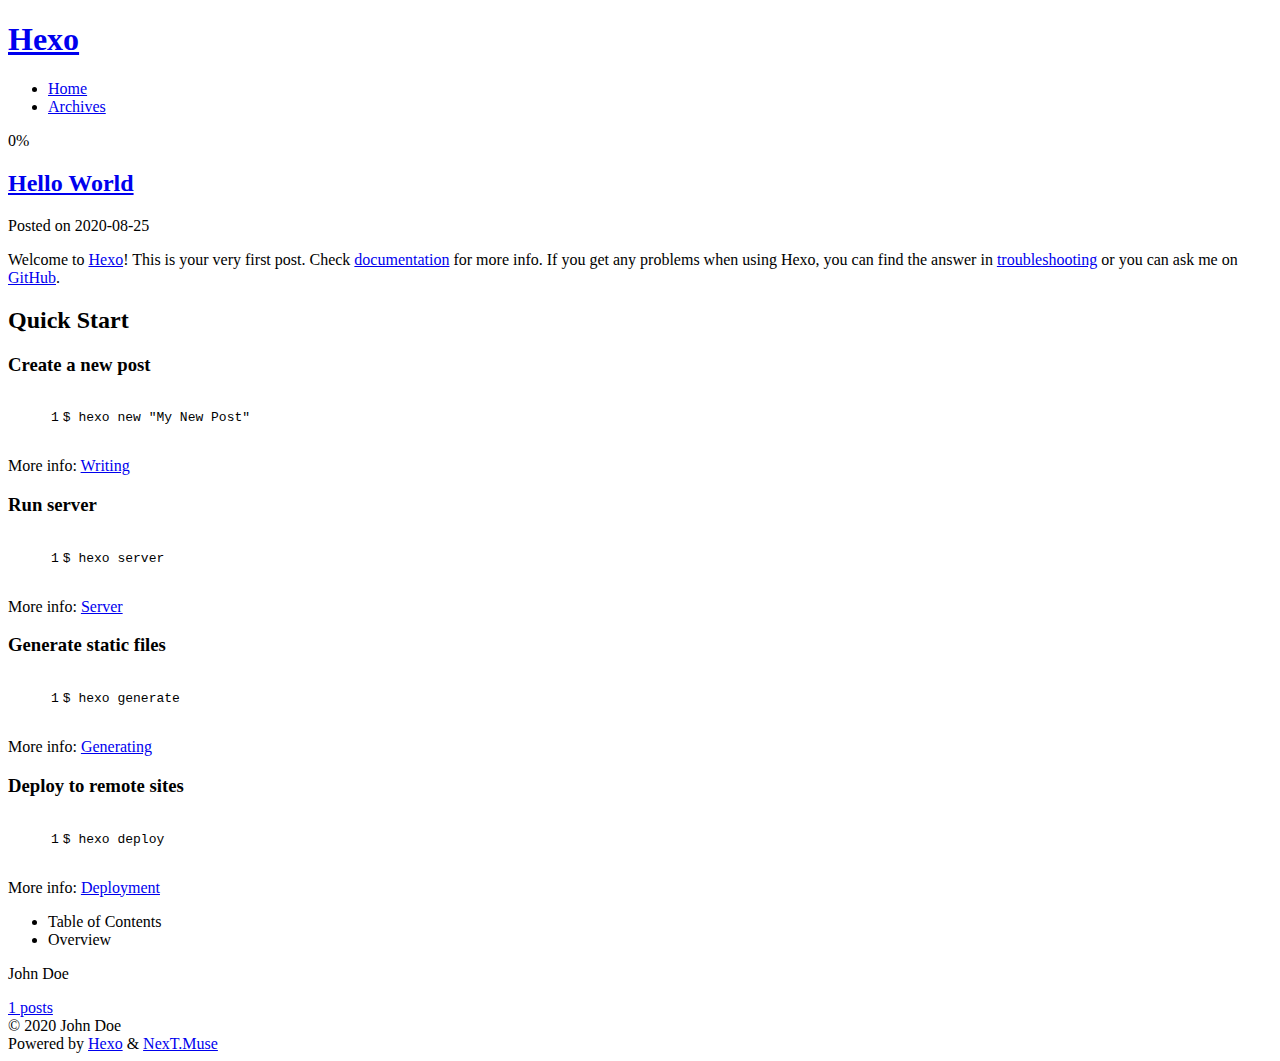
==== index.html @ 3c791eb0 "Site updated: 2020-08-25 23:16:31" ====
<!DOCTYPE html>
<html lang="en">
<head>
  <meta charset="UTF-8">
<meta name="viewport" content="width=device-width, initial-scale=1, maximum-scale=2">
<meta name="theme-color" content="#222">
<meta name="generator" content="Hexo 5.1.1">
  <link rel="apple-touch-icon" sizes="180x180" href="/blog/images/apple-touch-icon-next.png">
  <link rel="icon" type="image/png" sizes="32x32" href="/blog/images/favicon-32x32-next.png">
  <link rel="icon" type="image/png" sizes="16x16" href="/blog/images/favicon-16x16-next.png">
  <link rel="mask-icon" href="/blog/images/logo.svg" color="#222">

<link rel="stylesheet" href="/blog/css/main.css">


<link rel="stylesheet" href="/blog/lib/font-awesome/css/all.min.css">

<script id="hexo-configurations">
    var NexT = window.NexT || {};
    var CONFIG = {"hostname":"tianlan-r.github.io","root":"/blog/","scheme":"Muse","version":"7.8.0","exturl":false,"sidebar":{"position":"left","display":"post","padding":18,"offset":12,"onmobile":false},"copycode":{"enable":false,"show_result":false,"style":null},"back2top":{"enable":true,"sidebar":false,"scrollpercent":false},"bookmark":{"enable":false,"color":"#222","save":"auto"},"fancybox":false,"mediumzoom":false,"lazyload":false,"pangu":false,"comments":{"style":"tabs","active":null,"storage":true,"lazyload":false,"nav":null},"algolia":{"hits":{"per_page":10},"labels":{"input_placeholder":"Search for Posts","hits_empty":"We didn't find any results for the search: ${query}","hits_stats":"${hits} results found in ${time} ms"}},"localsearch":{"enable":false,"trigger":"auto","top_n_per_article":1,"unescape":false,"preload":false},"motion":{"enable":true,"async":false,"transition":{"post_block":"fadeIn","post_header":"slideDownIn","post_body":"slideDownIn","coll_header":"slideLeftIn","sidebar":"slideUpIn"}}};
  </script>

  <meta property="og:type" content="website">
<meta property="og:title" content="Hexo">
<meta property="og:url" content="https://tianlan-r.github.io/blog/index.html">
<meta property="og:site_name" content="Hexo">
<meta property="og:locale" content="en_US">
<meta property="article:author" content="John Doe">
<meta name="twitter:card" content="summary">

<link rel="canonical" href="https://tianlan-r.github.io/blog/">


<script id="page-configurations">
  // https://hexo.io/docs/variables.html
  CONFIG.page = {
    sidebar: "",
    isHome : true,
    isPost : false,
    lang   : 'en'
  };
</script>

  <title>Hexo</title>
  






  <noscript>
  <style>
  .use-motion .brand,
  .use-motion .menu-item,
  .sidebar-inner,
  .use-motion .post-block,
  .use-motion .pagination,
  .use-motion .comments,
  .use-motion .post-header,
  .use-motion .post-body,
  .use-motion .collection-header { opacity: initial; }

  .use-motion .site-title,
  .use-motion .site-subtitle {
    opacity: initial;
    top: initial;
  }

  .use-motion .logo-line-before i { left: initial; }
  .use-motion .logo-line-after i { right: initial; }
  </style>
</noscript>

</head>

<body itemscope itemtype="http://schema.org/WebPage">
  <div class="container use-motion">
    <div class="headband"></div>

    <header class="header" itemscope itemtype="http://schema.org/WPHeader">
      <div class="header-inner"><div class="site-brand-container">
  <div class="site-nav-toggle">
    <div class="toggle" aria-label="Toggle navigation bar">
      <span class="toggle-line toggle-line-first"></span>
      <span class="toggle-line toggle-line-middle"></span>
      <span class="toggle-line toggle-line-last"></span>
    </div>
  </div>

  <div class="site-meta">

    <a href="/blog/" class="brand" rel="start">
      <span class="logo-line-before"><i></i></span>
      <h1 class="site-title">Hexo</h1>
      <span class="logo-line-after"><i></i></span>
    </a>
  </div>

  <div class="site-nav-right">
    <div class="toggle popup-trigger">
    </div>
  </div>
</div>




<nav class="site-nav">
  <ul id="menu" class="main-menu menu">
        <li class="menu-item menu-item-home">

    <a href="/blog/" rel="section"><i class="fa fa-home fa-fw"></i>Home</a>

  </li>
        <li class="menu-item menu-item-archives">

    <a href="/blog/archives/" rel="section"><i class="fa fa-archive fa-fw"></i>Archives</a>

  </li>
  </ul>
</nav>




</div>
    </header>

    
  <div class="back-to-top">
    <i class="fa fa-arrow-up"></i>
    <span>0%</span>
  </div>


    <main class="main">
      <div class="main-inner">
        <div class="content-wrap">
          

          <div class="content index posts-expand">
            
      
  
  
  <article itemscope itemtype="http://schema.org/Article" class="post-block" lang="en">
    <link itemprop="mainEntityOfPage" href="https://tianlan-r.github.io/blog/2020/08/25/hello-world/">

    <span hidden itemprop="author" itemscope itemtype="http://schema.org/Person">
      <meta itemprop="image" content="/blog/images/avatar.gif">
      <meta itemprop="name" content="John Doe">
      <meta itemprop="description" content="">
    </span>

    <span hidden itemprop="publisher" itemscope itemtype="http://schema.org/Organization">
      <meta itemprop="name" content="Hexo">
    </span>
      <header class="post-header">
        <h2 class="post-title" itemprop="name headline">
          
            <a href="/blog/2020/08/25/hello-world/" class="post-title-link" itemprop="url">Hello World</a>
        </h2>

        <div class="post-meta">
            <span class="post-meta-item">
              <span class="post-meta-item-icon">
                <i class="far fa-calendar"></i>
              </span>
              <span class="post-meta-item-text">Posted on</span>

              <time title="Created: 2020-08-25 22:51:59" itemprop="dateCreated datePublished" datetime="2020-08-25T22:51:59+08:00">2020-08-25</time>
            </span>

          

        </div>
      </header>

    
    
    
    <div class="post-body" itemprop="articleBody">

      
          <p>Welcome to <a target="_blank" rel="noopener" href="https://hexo.io/">Hexo</a>! This is your very first post. Check <a target="_blank" rel="noopener" href="https://hexo.io/docs/">documentation</a> for more info. If you get any problems when using Hexo, you can find the answer in <a target="_blank" rel="noopener" href="https://hexo.io/docs/troubleshooting.html">troubleshooting</a> or you can ask me on <a target="_blank" rel="noopener" href="https://github.com/hexojs/hexo/issues">GitHub</a>.</p>
<h2 id="Quick-Start"><a href="#Quick-Start" class="headerlink" title="Quick Start"></a>Quick Start</h2><h3 id="Create-a-new-post"><a href="#Create-a-new-post" class="headerlink" title="Create a new post"></a>Create a new post</h3><figure class="highlight bash"><table><tr><td class="gutter"><pre><span class="line">1</span><br></pre></td><td class="code"><pre><span class="line">$ hexo new <span class="string">&quot;My New Post&quot;</span></span><br></pre></td></tr></table></figure>

<p>More info: <a target="_blank" rel="noopener" href="https://hexo.io/docs/writing.html">Writing</a></p>
<h3 id="Run-server"><a href="#Run-server" class="headerlink" title="Run server"></a>Run server</h3><figure class="highlight bash"><table><tr><td class="gutter"><pre><span class="line">1</span><br></pre></td><td class="code"><pre><span class="line">$ hexo server</span><br></pre></td></tr></table></figure>

<p>More info: <a target="_blank" rel="noopener" href="https://hexo.io/docs/server.html">Server</a></p>
<h3 id="Generate-static-files"><a href="#Generate-static-files" class="headerlink" title="Generate static files"></a>Generate static files</h3><figure class="highlight bash"><table><tr><td class="gutter"><pre><span class="line">1</span><br></pre></td><td class="code"><pre><span class="line">$ hexo generate</span><br></pre></td></tr></table></figure>

<p>More info: <a target="_blank" rel="noopener" href="https://hexo.io/docs/generating.html">Generating</a></p>
<h3 id="Deploy-to-remote-sites"><a href="#Deploy-to-remote-sites" class="headerlink" title="Deploy to remote sites"></a>Deploy to remote sites</h3><figure class="highlight bash"><table><tr><td class="gutter"><pre><span class="line">1</span><br></pre></td><td class="code"><pre><span class="line">$ hexo deploy</span><br></pre></td></tr></table></figure>

<p>More info: <a target="_blank" rel="noopener" href="https://hexo.io/docs/one-command-deployment.html">Deployment</a></p>

      
    </div>

    
    
    
      <footer class="post-footer">
        <div class="post-eof"></div>
      </footer>
  </article>
  
  
  


  



          </div>
          

<script>
  window.addEventListener('tabs:register', () => {
    let { activeClass } = CONFIG.comments;
    if (CONFIG.comments.storage) {
      activeClass = localStorage.getItem('comments_active') || activeClass;
    }
    if (activeClass) {
      let activeTab = document.querySelector(`a[href="#comment-${activeClass}"]`);
      if (activeTab) {
        activeTab.click();
      }
    }
  });
  if (CONFIG.comments.storage) {
    window.addEventListener('tabs:click', event => {
      if (!event.target.matches('.tabs-comment .tab-content .tab-pane')) return;
      let commentClass = event.target.classList[1];
      localStorage.setItem('comments_active', commentClass);
    });
  }
</script>

        </div>
          
  
  <div class="toggle sidebar-toggle">
    <span class="toggle-line toggle-line-first"></span>
    <span class="toggle-line toggle-line-middle"></span>
    <span class="toggle-line toggle-line-last"></span>
  </div>

  <aside class="sidebar">
    <div class="sidebar-inner">

      <ul class="sidebar-nav motion-element">
        <li class="sidebar-nav-toc">
          Table of Contents
        </li>
        <li class="sidebar-nav-overview">
          Overview
        </li>
      </ul>

      <!--noindex-->
      <div class="post-toc-wrap sidebar-panel">
      </div>
      <!--/noindex-->

      <div class="site-overview-wrap sidebar-panel">
        <div class="site-author motion-element" itemprop="author" itemscope itemtype="http://schema.org/Person">
  <p class="site-author-name" itemprop="name">John Doe</p>
  <div class="site-description" itemprop="description"></div>
</div>
<div class="site-state-wrap motion-element">
  <nav class="site-state">
      <div class="site-state-item site-state-posts">
          <a href="/blog/archives/">
        
          <span class="site-state-item-count">1</span>
          <span class="site-state-item-name">posts</span>
        </a>
      </div>
  </nav>
</div>



      </div>

    </div>
  </aside>
  <div id="sidebar-dimmer"></div>


      </div>
    </main>

    <footer class="footer">
      <div class="footer-inner">
        

        

<div class="copyright">
  
  &copy; 
  <span itemprop="copyrightYear">2020</span>
  <span class="with-love">
    <i class="fa fa-heart"></i>
  </span>
  <span class="author" itemprop="copyrightHolder">John Doe</span>
</div>
  <div class="powered-by">Powered by <a href="https://hexo.io/" class="theme-link" rel="noopener" target="_blank">Hexo</a> & <a href="https://muse.theme-next.org/" class="theme-link" rel="noopener" target="_blank">NexT.Muse</a>
  </div>

        








      </div>
    </footer>
  </div>

  
  <script src="/blog/lib/anime.min.js"></script>
  <script src="/blog/lib/velocity/velocity.min.js"></script>
  <script src="/blog/lib/velocity/velocity.ui.min.js"></script>

<script src="/blog/js/utils.js"></script>

<script src="/blog/js/motion.js"></script>


<script src="/blog/js/schemes/muse.js"></script>


<script src="/blog/js/next-boot.js"></script>




  















  

  

</body>
</html>
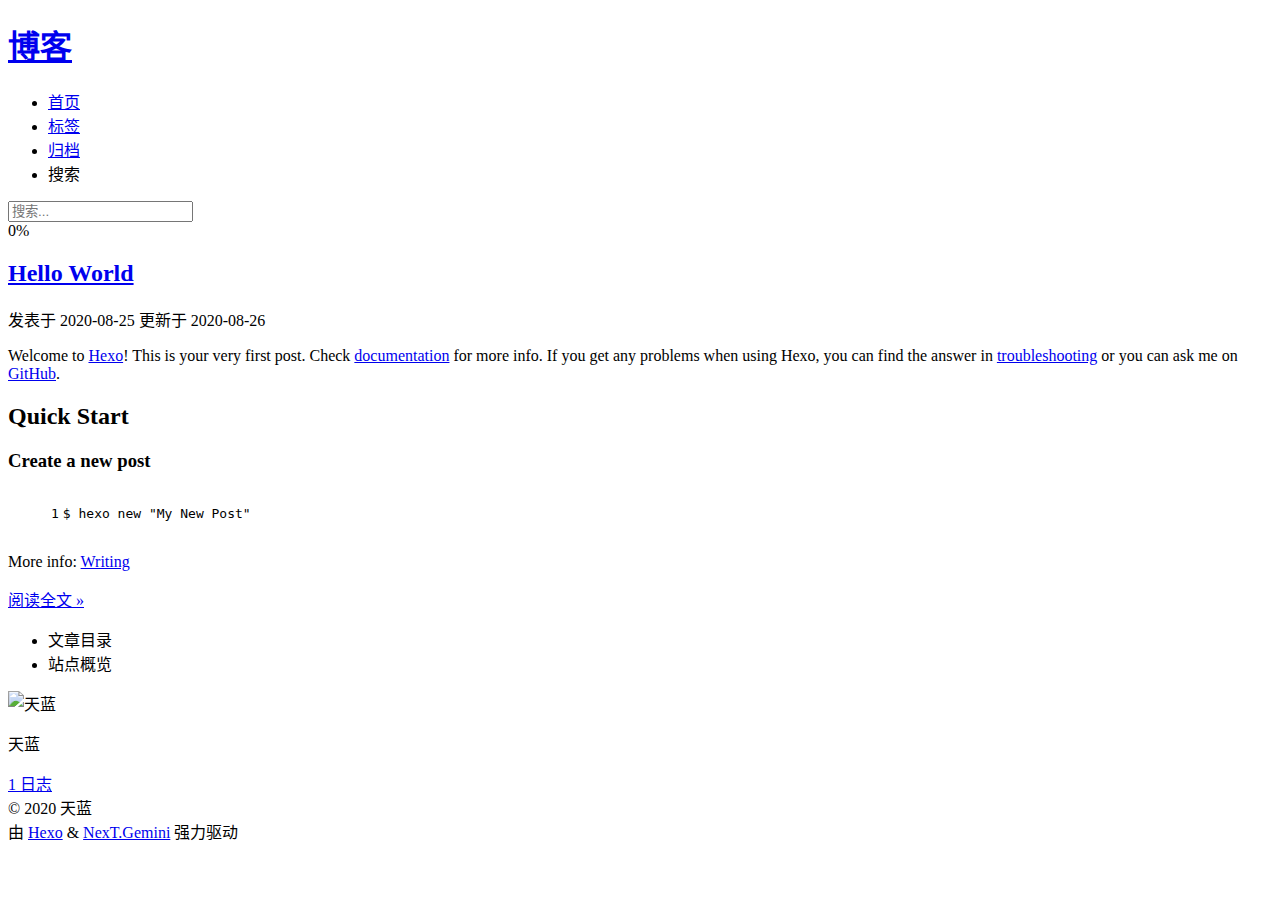
==== commit 06db7cf1: "Site updated: 2020-08-26 00:46:57" ====
--- a/index.html
+++ b/index.html
@@ -1,5 +1,5 @@
 <!DOCTYPE html>
-<html lang="en">
+<html lang="zh-CN">
 <head>
   <meta charset="UTF-8">
 <meta name="viewport" content="width=device-width, initial-scale=1, maximum-scale=2">
@@ -17,15 +17,15 @@
 
 <script id="hexo-configurations">
     var NexT = window.NexT || {};
-    var CONFIG = {"hostname":"tianlan-r.github.io","root":"/blog/","scheme":"Muse","version":"7.8.0","exturl":false,"sidebar":{"position":"left","display":"post","padding":18,"offset":12,"onmobile":false},"copycode":{"enable":false,"show_result":false,"style":null},"back2top":{"enable":true,"sidebar":false,"scrollpercent":false},"bookmark":{"enable":false,"color":"#222","save":"auto"},"fancybox":false,"mediumzoom":false,"lazyload":false,"pangu":false,"comments":{"style":"tabs","active":null,"storage":true,"lazyload":false,"nav":null},"algolia":{"hits":{"per_page":10},"labels":{"input_placeholder":"Search for Posts","hits_empty":"We didn't find any results for the search: ${query}","hits_stats":"${hits} results found in ${time} ms"}},"localsearch":{"enable":false,"trigger":"auto","top_n_per_article":1,"unescape":false,"preload":false},"motion":{"enable":true,"async":false,"transition":{"post_block":"fadeIn","post_header":"slideDownIn","post_body":"slideDownIn","coll_header":"slideLeftIn","sidebar":"slideUpIn"}}};
+    var CONFIG = {"hostname":"tianlan-r.github.io","root":"/blog/","scheme":"Gemini","version":"7.8.0","exturl":false,"sidebar":{"position":"left","display":"post","padding":18,"offset":12,"onmobile":false},"copycode":{"enable":false,"show_result":false,"style":null},"back2top":{"enable":true,"sidebar":false,"scrollpercent":false},"bookmark":{"enable":false,"color":"#222","save":"auto"},"fancybox":false,"mediumzoom":false,"lazyload":false,"pangu":false,"comments":{"style":"tabs","active":null,"storage":true,"lazyload":false,"nav":null},"algolia":{"hits":{"per_page":10},"labels":{"input_placeholder":"Search for Posts","hits_empty":"We didn't find any results for the search: ${query}","hits_stats":"${hits} results found in ${time} ms"}},"localsearch":{"enable":true,"trigger":"auto","top_n_per_article":1,"unescape":false,"preload":false},"motion":{"enable":true,"async":false,"transition":{"post_block":"fadeIn","post_header":"slideDownIn","post_body":"slideDownIn","coll_header":"slideLeftIn","sidebar":"slideUpIn"}},"path":"search.xml"};
   </script>
 
   <meta property="og:type" content="website">
-<meta property="og:title" content="Hexo">
+<meta property="og:title" content="博客">
 <meta property="og:url" content="https://tianlan-r.github.io/blog/index.html">
-<meta property="og:site_name" content="Hexo">
-<meta property="og:locale" content="en_US">
-<meta property="article:author" content="John Doe">
+<meta property="og:site_name" content="博客">
+<meta property="og:locale" content="zh_CN">
+<meta property="article:author" content="天蓝">
 <meta name="twitter:card" content="summary">
 
 <link rel="canonical" href="https://tianlan-r.github.io/blog/">
@@ -37,11 +37,11 @@
     sidebar: "",
     isHome : true,
     isPost : false,
-    lang   : 'en'
+    lang   : 'zh-CN'
   };
 </script>
 
-  <title>Hexo</title>
+  <title>博客</title>
   
 
 
@@ -81,7 +81,7 @@
     <header class="header" itemscope itemtype="http://schema.org/WPHeader">
       <div class="header-inner"><div class="site-brand-container">
   <div class="site-nav-toggle">
-    <div class="toggle" aria-label="Toggle navigation bar">
+    <div class="toggle" aria-label="切换导航栏">
       <span class="toggle-line toggle-line-first"></span>
       <span class="toggle-line toggle-line-middle"></span>
       <span class="toggle-line toggle-line-last"></span>
@@ -92,13 +92,14 @@
 
     <a href="/blog/" class="brand" rel="start">
       <span class="logo-line-before"><i></i></span>
-      <h1 class="site-title">Hexo</h1>
+      <h1 class="site-title">博客</h1>
       <span class="logo-line-after"><i></i></span>
     </a>
   </div>
 
   <div class="site-nav-right">
     <div class="toggle popup-trigger">
+        <i class="fa fa-search fa-fw fa-lg"></i>
     </div>
   </div>
 </div>
@@ -110,19 +111,51 @@
   <ul id="menu" class="main-menu menu">
         <li class="menu-item menu-item-home">
 
-    <a href="/blog/" rel="section"><i class="fa fa-home fa-fw"></i>Home</a>
+    <a href="/blog/" rel="section"><i class="fa fa-home fa-fw"></i>首页</a>
+
+  </li>
+        <li class="menu-item menu-item-tags">
+
+    <a href="/blog/tags/" rel="section"><i class="fa fa-tags fa-fw"></i>标签</a>
 
   </li>
         <li class="menu-item menu-item-archives">
 
-    <a href="/blog/archives/" rel="section"><i class="fa fa-archive fa-fw"></i>Archives</a>
+    <a href="/blog/archives/" rel="section"><i class="fa fa-archive fa-fw"></i>归档</a>
 
   </li>
+      <li class="menu-item menu-item-search">
+        <a role="button" class="popup-trigger"><i class="fa fa-search fa-fw"></i>搜索
+        </a>
+      </li>
   </ul>
 </nav>
 
 
 
+  <div class="search-pop-overlay">
+    <div class="popup search-popup">
+        <div class="search-header">
+  <span class="search-icon">
+    <i class="fa fa-search"></i>
+  </span>
+  <div class="search-input-container">
+    <input autocomplete="off" autocapitalize="off"
+           placeholder="搜索..." spellcheck="false"
+           type="search" class="search-input">
+  </div>
+  <span class="popup-btn-close">
+    <i class="fa fa-times-circle"></i>
+  </span>
+</div>
+<div id="search-result">
+  <div id="no-result">
+    <i class="fa fa-spinner fa-pulse fa-5x fa-fw"></i>
+  </div>
+</div>
+
+    </div>
+  </div>
 
 </div>
     </header>
@@ -144,17 +177,17 @@
       
   
   
-  <article itemscope itemtype="http://schema.org/Article" class="post-block" lang="en">
+  <article itemscope itemtype="http://schema.org/Article" class="post-block" lang="zh-CN">
     <link itemprop="mainEntityOfPage" href="https://tianlan-r.github.io/blog/2020/08/25/hello-world/">
 
     <span hidden itemprop="author" itemscope itemtype="http://schema.org/Person">
-      <meta itemprop="image" content="/blog/images/avatar.gif">
-      <meta itemprop="name" content="John Doe">
+      <meta itemprop="image" content="/blog/images/avatar.jpg">
+      <meta itemprop="name" content="天蓝">
       <meta itemprop="description" content="">
     </span>
 
     <span hidden itemprop="publisher" itemscope itemtype="http://schema.org/Organization">
-      <meta itemprop="name" content="Hexo">
+      <meta itemprop="name" content="博客">
     </span>
       <header class="post-header">
         <h2 class="post-title" itemprop="name headline">
@@ -167,10 +200,17 @@
               <span class="post-meta-item-icon">
                 <i class="far fa-calendar"></i>
               </span>
-              <span class="post-meta-item-text">Posted on</span>
-
-              <time title="Created: 2020-08-25 22:51:59" itemprop="dateCreated datePublished" datetime="2020-08-25T22:51:59+08:00">2020-08-25</time>
+              <span class="post-meta-item-text">发表于</span>
+
+              <time title="创建时间：2020-08-25 22:51:59" itemprop="dateCreated datePublished" datetime="2020-08-25T22:51:59+08:00">2020-08-25</time>
             </span>
+              <span class="post-meta-item">
+                <span class="post-meta-item-icon">
+                  <i class="far fa-calendar-check"></i>
+                </span>
+                <span class="post-meta-item-text">更新于</span>
+                <time title="修改时间：2020-08-26 00:44:36" itemprop="dateModified" datetime="2020-08-26T00:44:36+08:00">2020-08-26</time>
+              </span>
 
           
 
@@ -187,16 +227,14 @@
 <h2 id="Quick-Start"><a href="#Quick-Start" class="headerlink" title="Quick Start"></a>Quick Start</h2><h3 id="Create-a-new-post"><a href="#Create-a-new-post" class="headerlink" title="Create a new post"></a>Create a new post</h3><figure class="highlight bash"><table><tr><td class="gutter"><pre><span class="line">1</span><br></pre></td><td class="code"><pre><span class="line">$ hexo new <span class="string">&quot;My New Post&quot;</span></span><br></pre></td></tr></table></figure>
 
 <p>More info: <a target="_blank" rel="noopener" href="https://hexo.io/docs/writing.html">Writing</a></p>
-<h3 id="Run-server"><a href="#Run-server" class="headerlink" title="Run server"></a>Run server</h3><figure class="highlight bash"><table><tr><td class="gutter"><pre><span class="line">1</span><br></pre></td><td class="code"><pre><span class="line">$ hexo server</span><br></pre></td></tr></table></figure>
-
-<p>More info: <a target="_blank" rel="noopener" href="https://hexo.io/docs/server.html">Server</a></p>
-<h3 id="Generate-static-files"><a href="#Generate-static-files" class="headerlink" title="Generate static files"></a>Generate static files</h3><figure class="highlight bash"><table><tr><td class="gutter"><pre><span class="line">1</span><br></pre></td><td class="code"><pre><span class="line">$ hexo generate</span><br></pre></td></tr></table></figure>
-
-<p>More info: <a target="_blank" rel="noopener" href="https://hexo.io/docs/generating.html">Generating</a></p>
-<h3 id="Deploy-to-remote-sites"><a href="#Deploy-to-remote-sites" class="headerlink" title="Deploy to remote sites"></a>Deploy to remote sites</h3><figure class="highlight bash"><table><tr><td class="gutter"><pre><span class="line">1</span><br></pre></td><td class="code"><pre><span class="line">$ hexo deploy</span><br></pre></td></tr></table></figure>
-
-<p>More info: <a target="_blank" rel="noopener" href="https://hexo.io/docs/one-command-deployment.html">Deployment</a></p>
-
+          <!--noindex-->
+            <div class="post-button">
+              <a class="btn" href="/blog/2020/08/25/hello-world/#more" rel="contents">
+                阅读全文 &raquo;
+              </a>
+            </div>
+          <!--/noindex-->
+        
       
     </div>
 
@@ -255,10 +293,10 @@
 
       <ul class="sidebar-nav motion-element">
         <li class="sidebar-nav-toc">
-          Table of Contents
+          文章目录
         </li>
         <li class="sidebar-nav-overview">
-          Overview
+          站点概览
         </li>
       </ul>
 
@@ -269,7 +307,9 @@
 
       <div class="site-overview-wrap sidebar-panel">
         <div class="site-author motion-element" itemprop="author" itemscope itemtype="http://schema.org/Person">
-  <p class="site-author-name" itemprop="name">John Doe</p>
+    <img class="site-author-image" itemprop="image" alt="天蓝"
+      src="/blog/images/avatar.jpg">
+  <p class="site-author-name" itemprop="name">天蓝</p>
   <div class="site-description" itemprop="description"></div>
 </div>
 <div class="site-state-wrap motion-element">
@@ -278,7 +318,7 @@
           <a href="/blog/archives/">
         
           <span class="site-state-item-count">1</span>
-          <span class="site-state-item-name">posts</span>
+          <span class="site-state-item-name">日志</span>
         </a>
       </div>
   </nav>
@@ -309,9 +349,9 @@
   <span class="with-love">
     <i class="fa fa-heart"></i>
   </span>
-  <span class="author" itemprop="copyrightHolder">John Doe</span>
-</div>
-  <div class="powered-by">Powered by <a href="https://hexo.io/" class="theme-link" rel="noopener" target="_blank">Hexo</a> & <a href="https://muse.theme-next.org/" class="theme-link" rel="noopener" target="_blank">NexT.Muse</a>
+  <span class="author" itemprop="copyrightHolder">天蓝</span>
+</div>
+  <div class="powered-by">由 <a href="https://hexo.io/" class="theme-link" rel="noopener" target="_blank">Hexo</a> & <a href="https://theme-next.org/" class="theme-link" rel="noopener" target="_blank">NexT.Gemini</a> 强力驱动
   </div>
 
         
@@ -337,7 +377,7 @@
 <script src="/blog/js/motion.js"></script>
 
 
-<script src="/blog/js/schemes/muse.js"></script>
+<script src="/blog/js/schemes/pisces.js"></script>
 
 
 <script src="/blog/js/next-boot.js"></script>
@@ -348,6 +388,10 @@
   
 
 
+
+
+  
+<script src="/blog/js/local-search.js"></script>
 
 
 
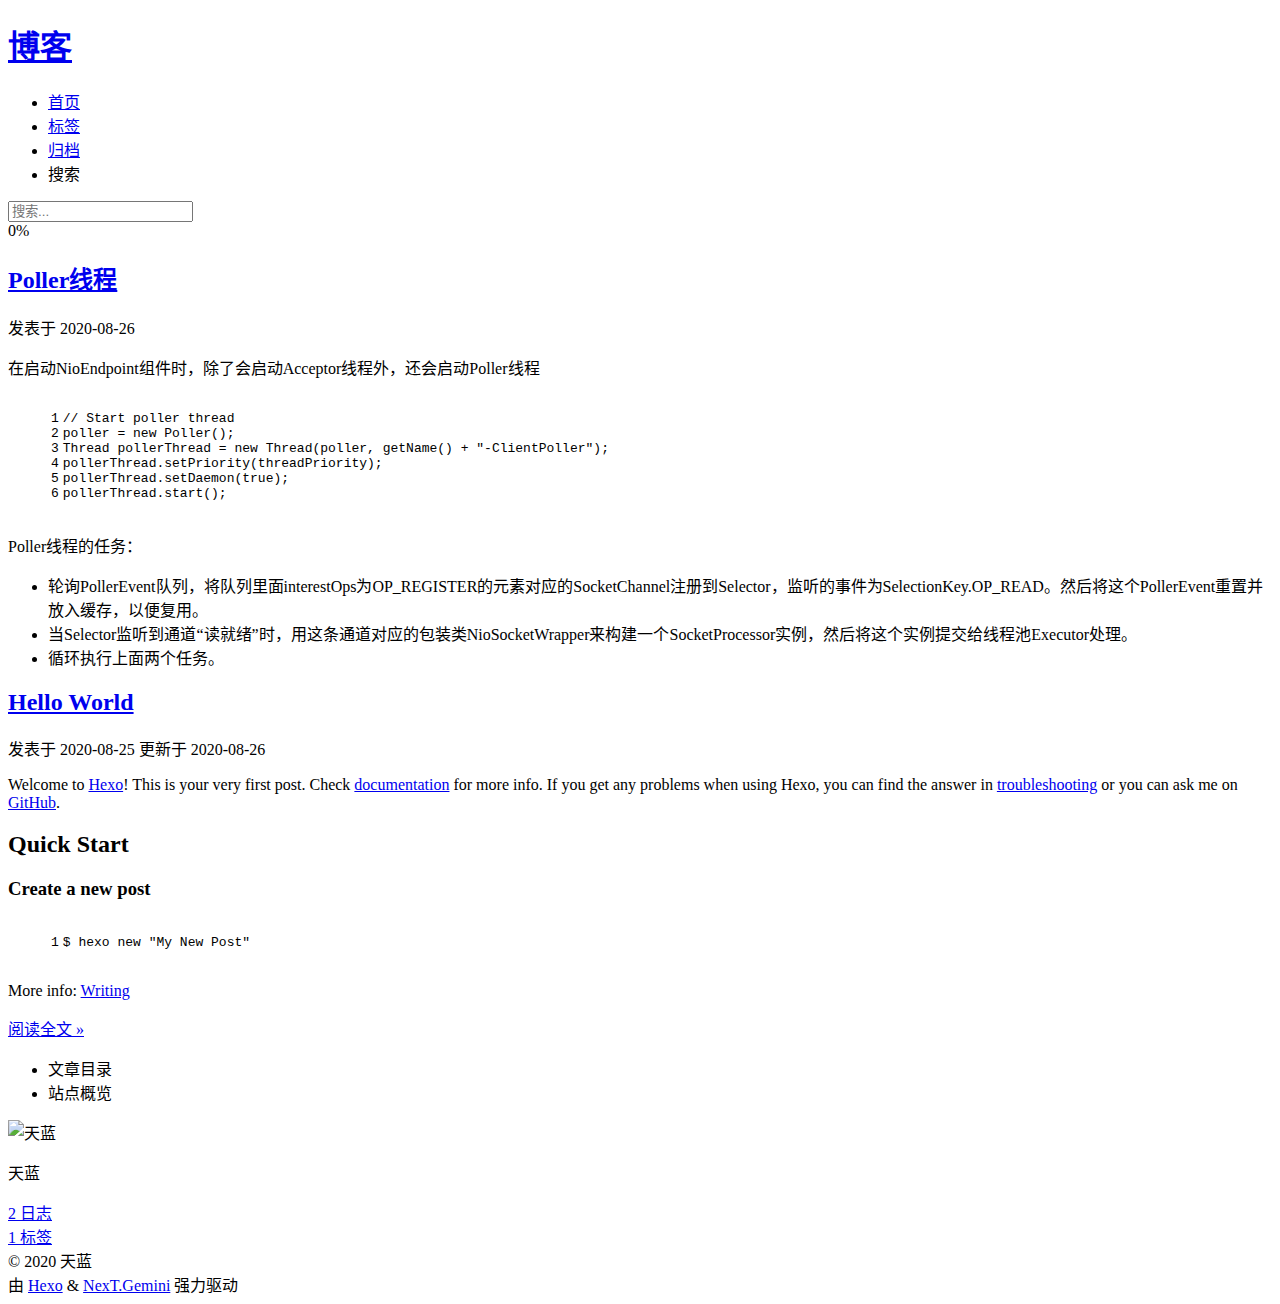
==== commit 0ca0a055: "Site updated: 2020-08-26 01:48:22" ====
--- a/index.html
+++ b/index.html
@@ -174,6 +174,73 @@
 
           <div class="content index posts-expand">
             
+      
+  
+  
+  <article itemscope itemtype="http://schema.org/Article" class="post-block" lang="zh-CN">
+    <link itemprop="mainEntityOfPage" href="https://tianlan-r.github.io/blog/2020/08/26/Poller%E7%BA%BF%E7%A8%8B/">
+
+    <span hidden itemprop="author" itemscope itemtype="http://schema.org/Person">
+      <meta itemprop="image" content="/blog/images/avatar.jpg">
+      <meta itemprop="name" content="天蓝">
+      <meta itemprop="description" content="">
+    </span>
+
+    <span hidden itemprop="publisher" itemscope itemtype="http://schema.org/Organization">
+      <meta itemprop="name" content="博客">
+    </span>
+      <header class="post-header">
+        <h2 class="post-title" itemprop="name headline">
+          
+            <a href="/blog/2020/08/26/Poller%E7%BA%BF%E7%A8%8B/" class="post-title-link" itemprop="url">Poller线程</a>
+        </h2>
+
+        <div class="post-meta">
+            <span class="post-meta-item">
+              <span class="post-meta-item-icon">
+                <i class="far fa-calendar"></i>
+              </span>
+              <span class="post-meta-item-text">发表于</span>
+              
+
+              <time title="创建时间：2020-08-26 01:06:23 / 修改时间：01:48:07" itemprop="dateCreated datePublished" datetime="2020-08-26T01:06:23+08:00">2020-08-26</time>
+            </span>
+
+          
+
+        </div>
+      </header>
+
+    
+    
+    
+    <div class="post-body" itemprop="articleBody">
+
+      
+          <p>在启动NioEndpoint组件时，除了会启动Acceptor线程外，还会启动Poller线程</p>
+<figure class="highlight java"><table><tr><td class="gutter"><pre><span class="line">1</span><br><span class="line">2</span><br><span class="line">3</span><br><span class="line">4</span><br><span class="line">5</span><br><span class="line">6</span><br></pre></td><td class="code"><pre><span class="line"><span class="comment">// Start poller thread</span></span><br><span class="line">poller = <span class="keyword">new</span> Poller();</span><br><span class="line">Thread pollerThread = <span class="keyword">new</span> Thread(poller, getName() + <span class="string">&quot;-ClientPoller&quot;</span>);</span><br><span class="line">pollerThread.setPriority(threadPriority);</span><br><span class="line">pollerThread.setDaemon(<span class="keyword">true</span>);</span><br><span class="line">pollerThread.start();</span><br></pre></td></tr></table></figure>
+
+<p>Poller线程的任务：</p>
+<ul>
+<li>轮询PollerEvent队列，将队列里面interestOps为OP_REGISTER的元素对应的SocketChannel注册到Selector，监听的事件为SelectionKey.OP_READ。然后将这个PollerEvent重置并放入缓存，以便复用。</li>
+<li>当Selector监听到通道“读就绪”时，用这条通道对应的包装类NioSocketWrapper来构建一个SocketProcessor实例，然后将这个实例提交给线程池Executor处理。</li>
+<li>循环执行上面两个任务。</li>
+</ul>
+
+      
+    </div>
+
+    
+    
+    
+      <footer class="post-footer">
+        <div class="post-eof"></div>
+      </footer>
+  </article>
+  
+  
+  
+
       
   
   
@@ -317,9 +384,15 @@
       <div class="site-state-item site-state-posts">
           <a href="/blog/archives/">
         
-          <span class="site-state-item-count">1</span>
+          <span class="site-state-item-count">2</span>
           <span class="site-state-item-name">日志</span>
         </a>
+      </div>
+      <div class="site-state-item site-state-tags">
+            <a href="/blog/tags/">
+          
+        <span class="site-state-item-count">1</span>
+        <span class="site-state-item-name">标签</span></a>
       </div>
   </nav>
 </div>
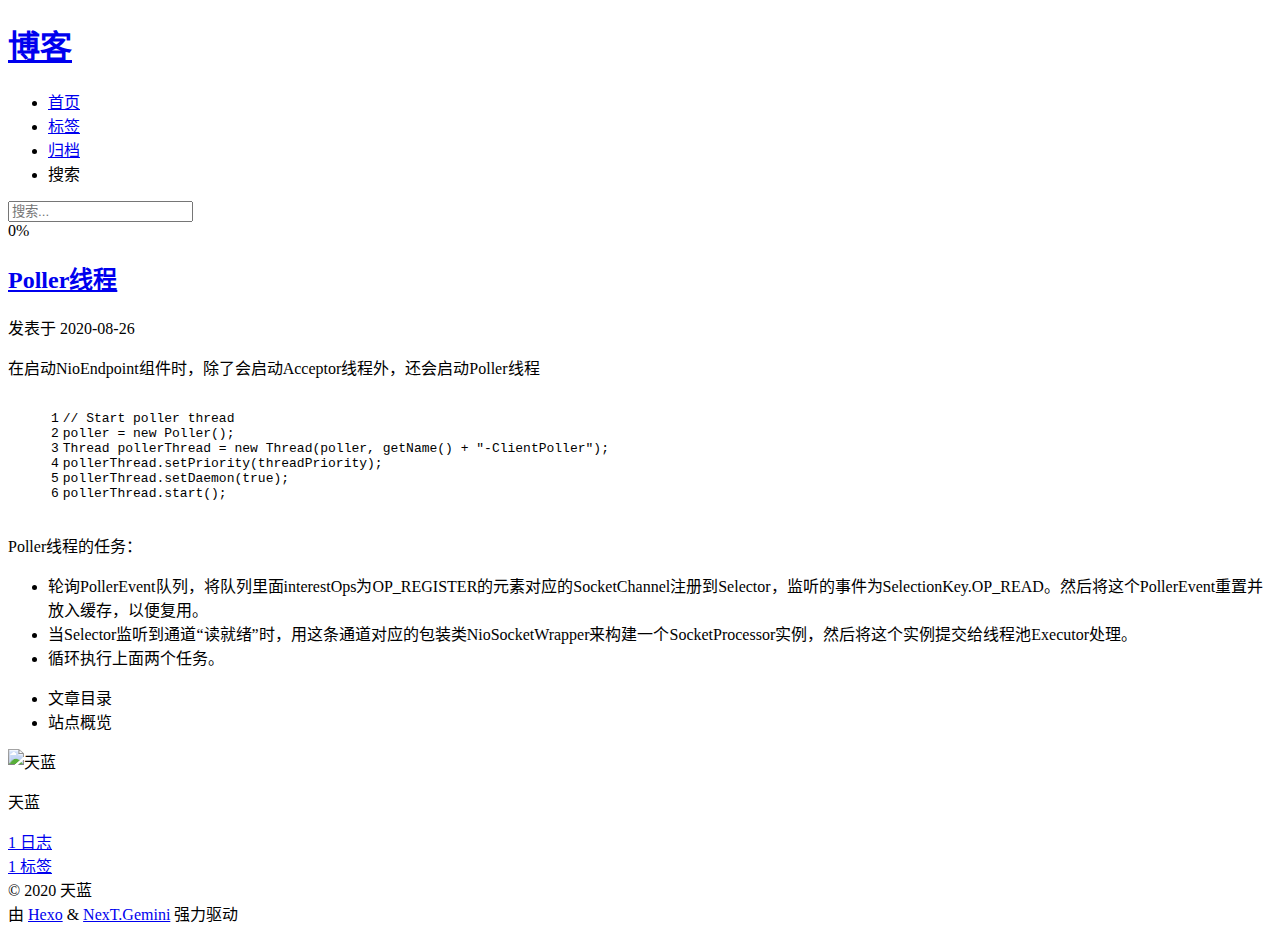
==== commit 77be04b0: "Site updated: 2020-08-26 01:50:27" ====
--- a/index.html
+++ b/index.html
@@ -227,81 +227,6 @@
 <li>循环执行上面两个任务。</li>
 </ul>
 
-      
-    </div>
-
-    
-    
-    
-      <footer class="post-footer">
-        <div class="post-eof"></div>
-      </footer>
-  </article>
-  
-  
-  
-
-      
-  
-  
-  <article itemscope itemtype="http://schema.org/Article" class="post-block" lang="zh-CN">
-    <link itemprop="mainEntityOfPage" href="https://tianlan-r.github.io/blog/2020/08/25/hello-world/">
-
-    <span hidden itemprop="author" itemscope itemtype="http://schema.org/Person">
-      <meta itemprop="image" content="/blog/images/avatar.jpg">
-      <meta itemprop="name" content="天蓝">
-      <meta itemprop="description" content="">
-    </span>
-
-    <span hidden itemprop="publisher" itemscope itemtype="http://schema.org/Organization">
-      <meta itemprop="name" content="博客">
-    </span>
-      <header class="post-header">
-        <h2 class="post-title" itemprop="name headline">
-          
-            <a href="/blog/2020/08/25/hello-world/" class="post-title-link" itemprop="url">Hello World</a>
-        </h2>
-
-        <div class="post-meta">
-            <span class="post-meta-item">
-              <span class="post-meta-item-icon">
-                <i class="far fa-calendar"></i>
-              </span>
-              <span class="post-meta-item-text">发表于</span>
-
-              <time title="创建时间：2020-08-25 22:51:59" itemprop="dateCreated datePublished" datetime="2020-08-25T22:51:59+08:00">2020-08-25</time>
-            </span>
-              <span class="post-meta-item">
-                <span class="post-meta-item-icon">
-                  <i class="far fa-calendar-check"></i>
-                </span>
-                <span class="post-meta-item-text">更新于</span>
-                <time title="修改时间：2020-08-26 00:44:36" itemprop="dateModified" datetime="2020-08-26T00:44:36+08:00">2020-08-26</time>
-              </span>
-
-          
-
-        </div>
-      </header>
-
-    
-    
-    
-    <div class="post-body" itemprop="articleBody">
-
-      
-          <p>Welcome to <a target="_blank" rel="noopener" href="https://hexo.io/">Hexo</a>! This is your very first post. Check <a target="_blank" rel="noopener" href="https://hexo.io/docs/">documentation</a> for more info. If you get any problems when using Hexo, you can find the answer in <a target="_blank" rel="noopener" href="https://hexo.io/docs/troubleshooting.html">troubleshooting</a> or you can ask me on <a target="_blank" rel="noopener" href="https://github.com/hexojs/hexo/issues">GitHub</a>.</p>
-<h2 id="Quick-Start"><a href="#Quick-Start" class="headerlink" title="Quick Start"></a>Quick Start</h2><h3 id="Create-a-new-post"><a href="#Create-a-new-post" class="headerlink" title="Create a new post"></a>Create a new post</h3><figure class="highlight bash"><table><tr><td class="gutter"><pre><span class="line">1</span><br></pre></td><td class="code"><pre><span class="line">$ hexo new <span class="string">&quot;My New Post&quot;</span></span><br></pre></td></tr></table></figure>
-
-<p>More info: <a target="_blank" rel="noopener" href="https://hexo.io/docs/writing.html">Writing</a></p>
-          <!--noindex-->
-            <div class="post-button">
-              <a class="btn" href="/blog/2020/08/25/hello-world/#more" rel="contents">
-                阅读全文 &raquo;
-              </a>
-            </div>
-          <!--/noindex-->
-        
       
     </div>
 
@@ -384,7 +309,7 @@
       <div class="site-state-item site-state-posts">
           <a href="/blog/archives/">
         
-          <span class="site-state-item-count">2</span>
+          <span class="site-state-item-count">1</span>
           <span class="site-state-item-name">日志</span>
         </a>
       </div>
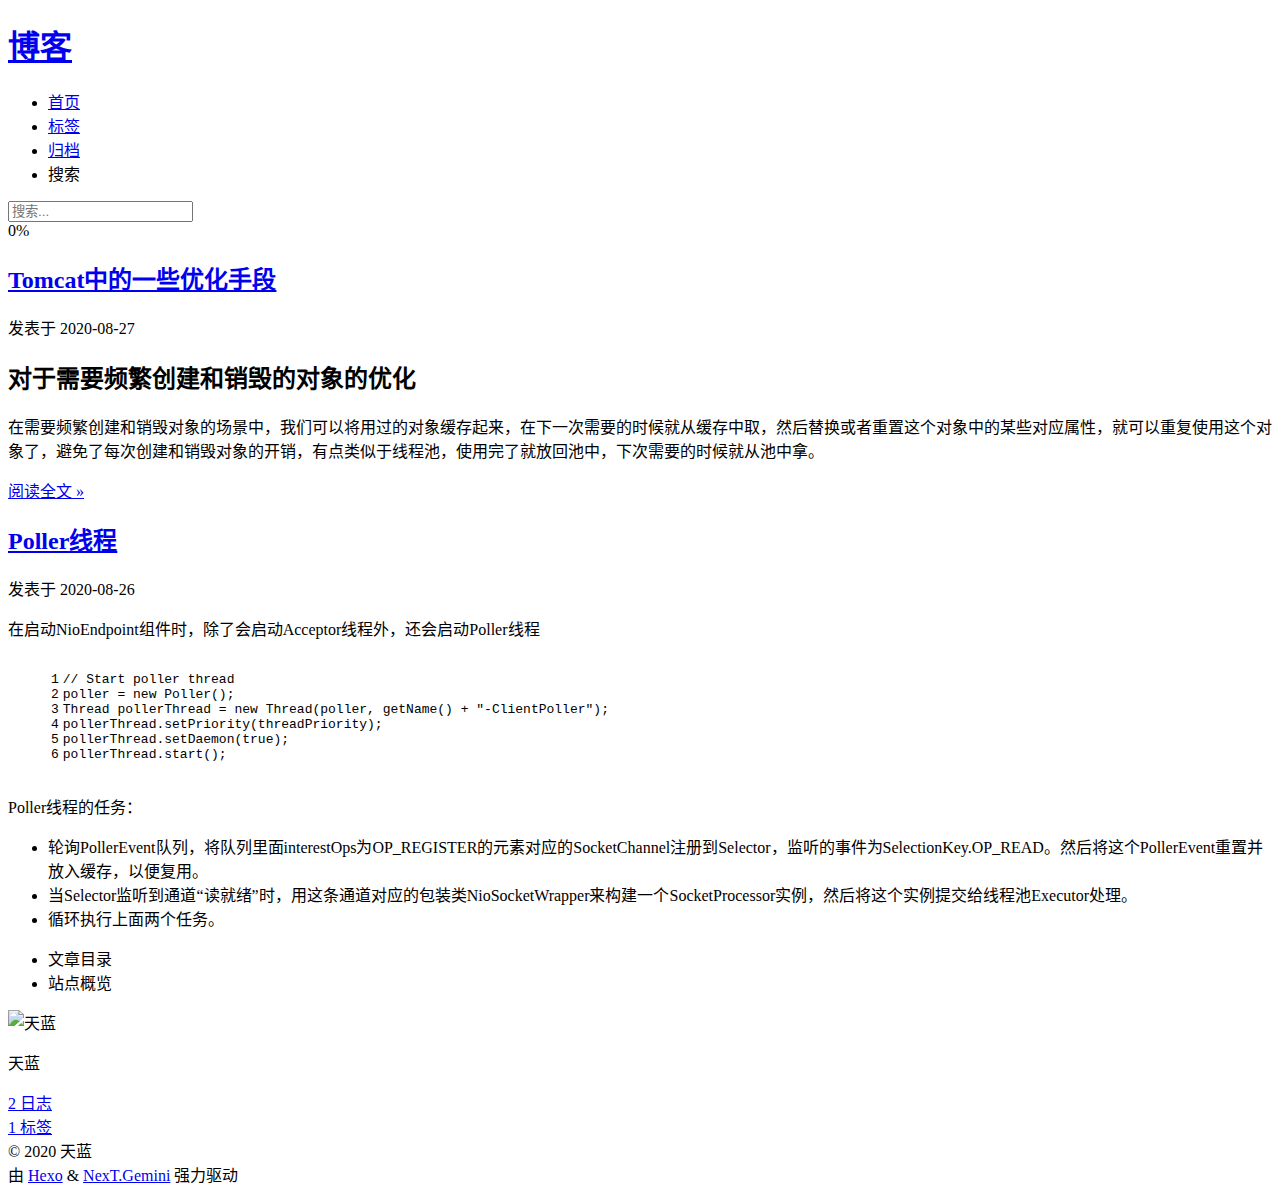
==== commit 6df19e5c: "Site updated: 2020-08-27 07:31:29" ====
--- a/index.html
+++ b/index.html
@@ -174,6 +174,72 @@
 
           <div class="content index posts-expand">
             
+      
+  
+  
+  <article itemscope itemtype="http://schema.org/Article" class="post-block" lang="zh-CN">
+    <link itemprop="mainEntityOfPage" href="https://tianlan-r.github.io/blog/2020/08/27/Tomcat%E4%B8%AD%E7%9A%84%E4%B8%80%E4%BA%9B%E4%BC%98%E5%8C%96%E6%89%8B%E6%AE%B5/">
+
+    <span hidden itemprop="author" itemscope itemtype="http://schema.org/Person">
+      <meta itemprop="image" content="/blog/images/avatar.jpg">
+      <meta itemprop="name" content="天蓝">
+      <meta itemprop="description" content="">
+    </span>
+
+    <span hidden itemprop="publisher" itemscope itemtype="http://schema.org/Organization">
+      <meta itemprop="name" content="博客">
+    </span>
+      <header class="post-header">
+        <h2 class="post-title" itemprop="name headline">
+          
+            <a href="/blog/2020/08/27/Tomcat%E4%B8%AD%E7%9A%84%E4%B8%80%E4%BA%9B%E4%BC%98%E5%8C%96%E6%89%8B%E6%AE%B5/" class="post-title-link" itemprop="url">Tomcat中的一些优化手段</a>
+        </h2>
+
+        <div class="post-meta">
+            <span class="post-meta-item">
+              <span class="post-meta-item-icon">
+                <i class="far fa-calendar"></i>
+              </span>
+              <span class="post-meta-item-text">发表于</span>
+              
+
+              <time title="创建时间：2020-08-27 06:27:40 / 修改时间：07:31:11" itemprop="dateCreated datePublished" datetime="2020-08-27T06:27:40+08:00">2020-08-27</time>
+            </span>
+
+          
+
+        </div>
+      </header>
+
+    
+    
+    
+    <div class="post-body" itemprop="articleBody">
+
+      
+          <h2 id="对于需要频繁创建和销毁的对象的优化"><a href="#对于需要频繁创建和销毁的对象的优化" class="headerlink" title="对于需要频繁创建和销毁的对象的优化"></a>对于需要频繁创建和销毁的对象的优化</h2><p>在需要频繁创建和销毁对象的场景中，我们可以将用过的对象缓存起来，在下一次需要的时候就从缓存中取，然后替换或者重置这个对象中的某些对应属性，就可以重复使用这个对象了，避免了每次创建和销毁对象的开销，有点类似于线程池，使用完了就放回池中，下次需要的时候就从池中拿。</p>
+          <!--noindex-->
+            <div class="post-button">
+              <a class="btn" href="/blog/2020/08/27/Tomcat%E4%B8%AD%E7%9A%84%E4%B8%80%E4%BA%9B%E4%BC%98%E5%8C%96%E6%89%8B%E6%AE%B5/#more" rel="contents">
+                阅读全文 &raquo;
+              </a>
+            </div>
+          <!--/noindex-->
+        
+      
+    </div>
+
+    
+    
+    
+      <footer class="post-footer">
+        <div class="post-eof"></div>
+      </footer>
+  </article>
+  
+  
+  
+
       
   
   
@@ -309,7 +375,7 @@
       <div class="site-state-item site-state-posts">
           <a href="/blog/archives/">
         
-          <span class="site-state-item-count">1</span>
+          <span class="site-state-item-count">2</span>
           <span class="site-state-item-name">日志</span>
         </a>
       </div>
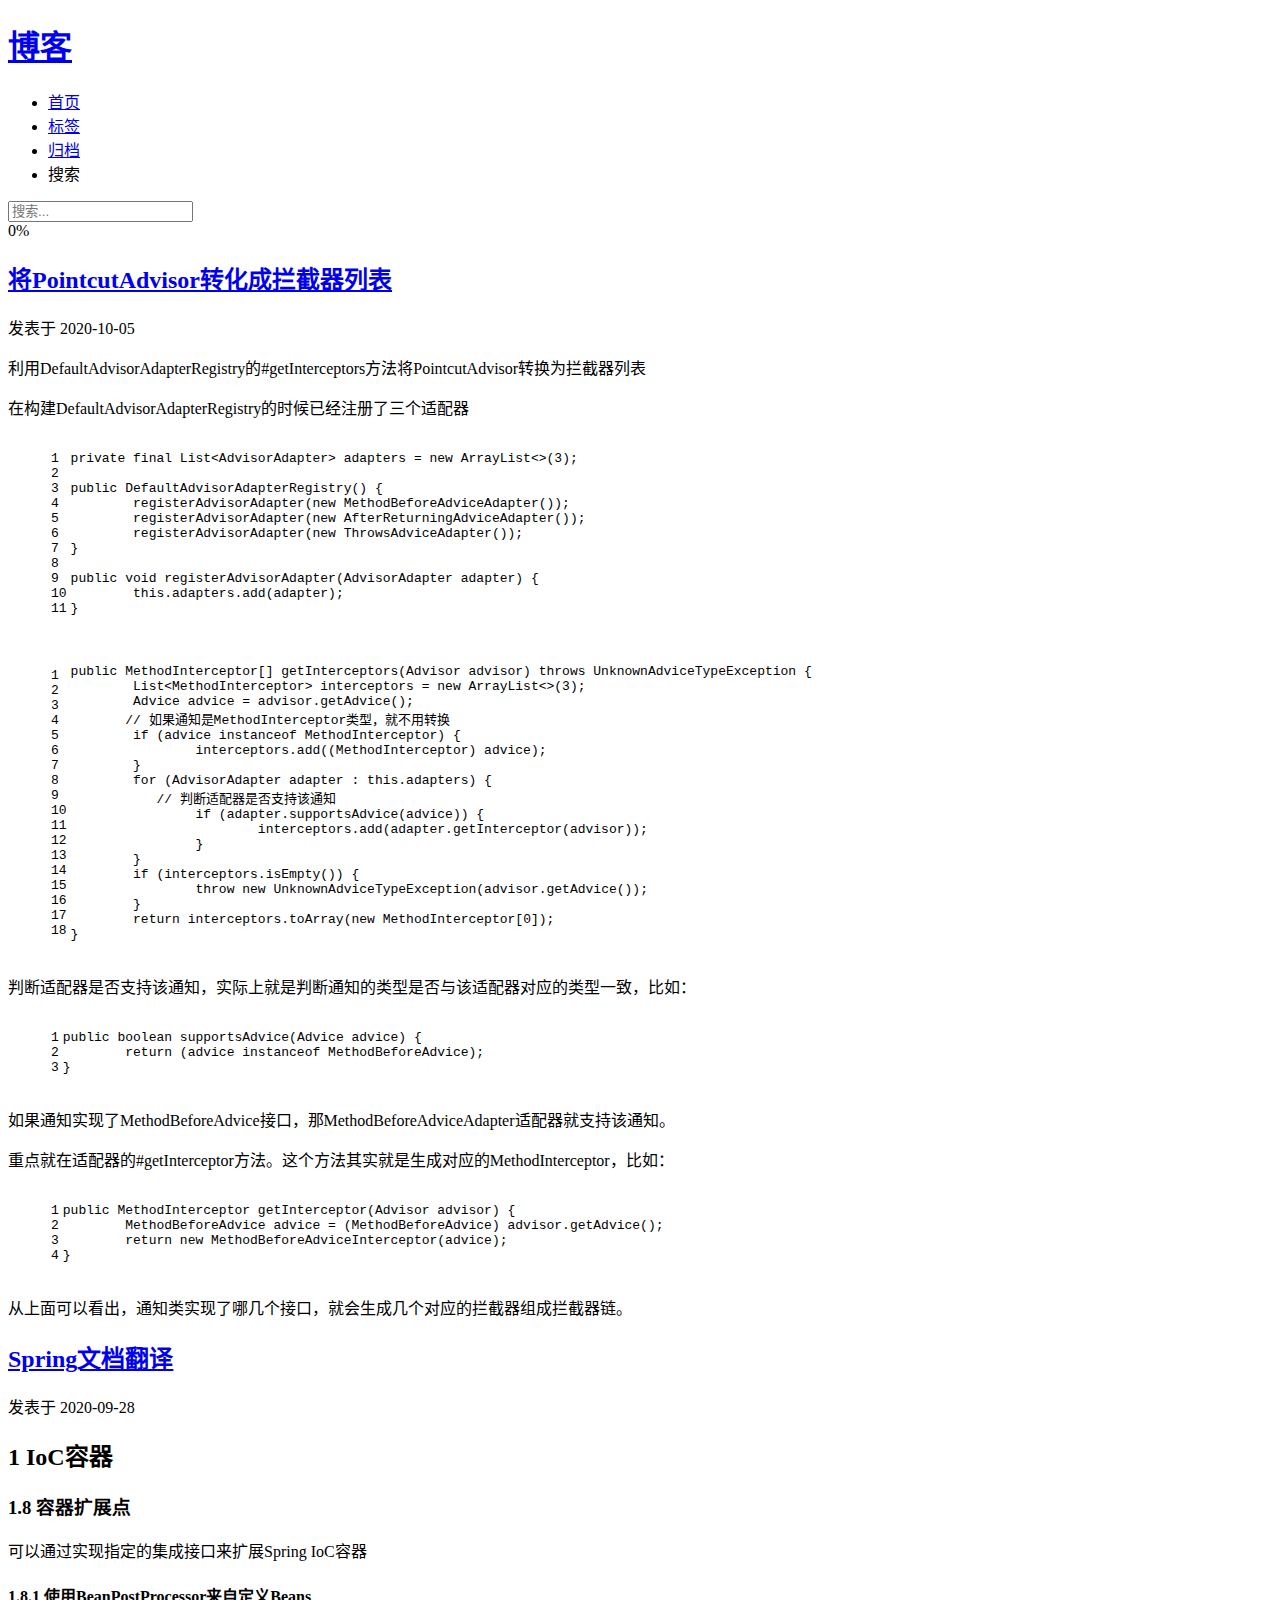
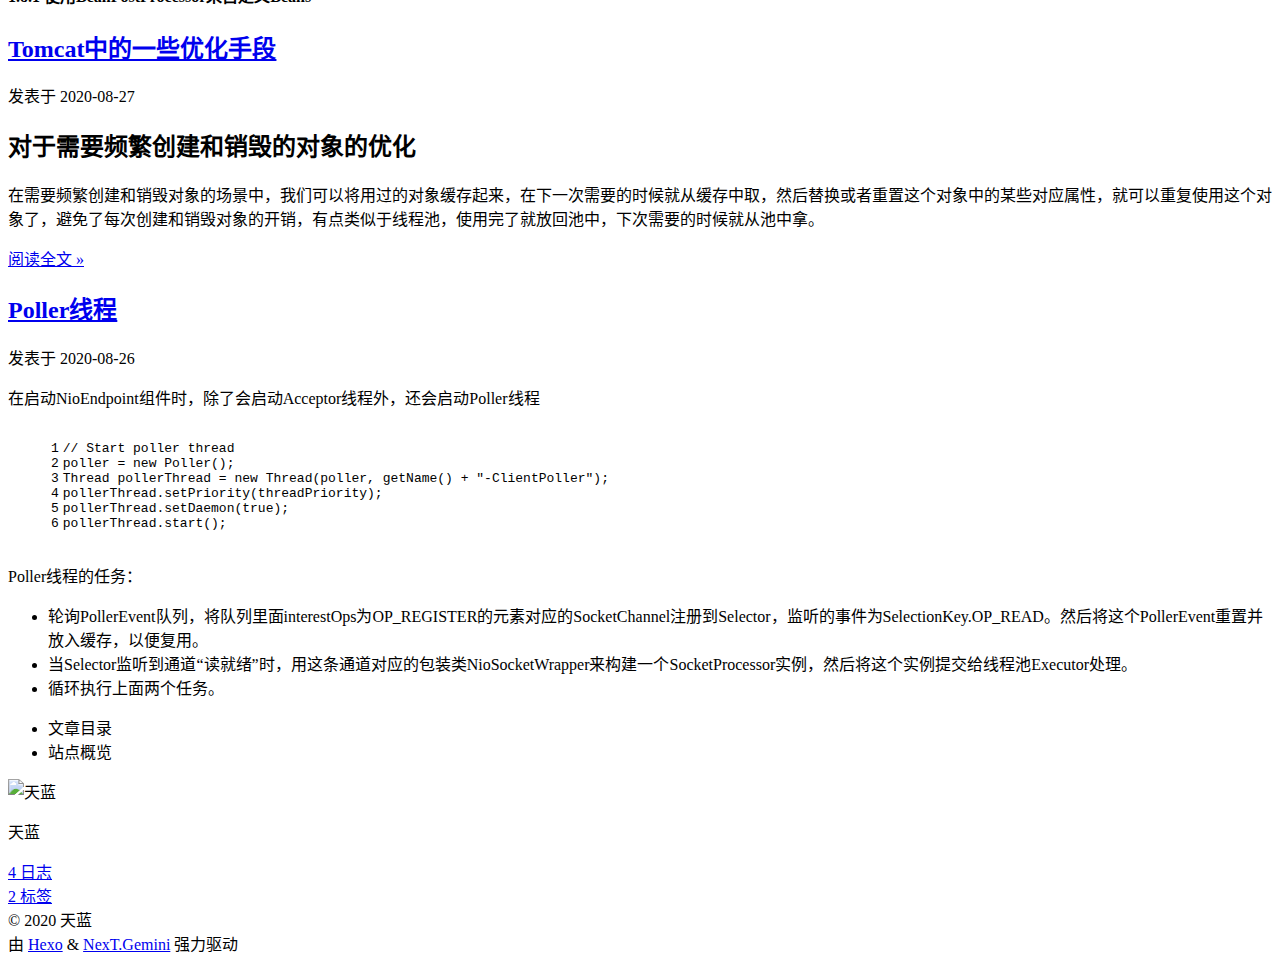
==== commit 158b6b21: "Site updated: 2020-10-05 00:42:27" ====
--- a/index.html
+++ b/index.html
@@ -174,6 +174,137 @@
 
           <div class="content index posts-expand">
             
+      
+  
+  
+  <article itemscope itemtype="http://schema.org/Article" class="post-block" lang="zh-CN">
+    <link itemprop="mainEntityOfPage" href="https://tianlan-r.github.io/blog/2020/10/05/%E5%B0%86PointcutAdvisor%E8%BD%AC%E5%8C%96%E6%88%90%E6%8B%A6%E6%88%AA%E5%99%A8%E5%88%97%E8%A1%A8/">
+
+    <span hidden itemprop="author" itemscope itemtype="http://schema.org/Person">
+      <meta itemprop="image" content="/blog/images/avatar.jpg">
+      <meta itemprop="name" content="天蓝">
+      <meta itemprop="description" content="">
+    </span>
+
+    <span hidden itemprop="publisher" itemscope itemtype="http://schema.org/Organization">
+      <meta itemprop="name" content="博客">
+    </span>
+      <header class="post-header">
+        <h2 class="post-title" itemprop="name headline">
+          
+            <a href="/blog/2020/10/05/%E5%B0%86PointcutAdvisor%E8%BD%AC%E5%8C%96%E6%88%90%E6%8B%A6%E6%88%AA%E5%99%A8%E5%88%97%E8%A1%A8/" class="post-title-link" itemprop="url">将PointcutAdvisor转化成拦截器列表</a>
+        </h2>
+
+        <div class="post-meta">
+            <span class="post-meta-item">
+              <span class="post-meta-item-icon">
+                <i class="far fa-calendar"></i>
+              </span>
+              <span class="post-meta-item-text">发表于</span>
+              
+
+              <time title="创建时间：2020-10-05 00:06:17 / 修改时间：00:40:48" itemprop="dateCreated datePublished" datetime="2020-10-05T00:06:17+08:00">2020-10-05</time>
+            </span>
+
+          
+
+        </div>
+      </header>
+
+    
+    
+    
+    <div class="post-body" itemprop="articleBody">
+
+      
+          <p>利用DefaultAdvisorAdapterRegistry的#getInterceptors方法将PointcutAdvisor转换为拦截器列表</p>
+<p>在构建DefaultAdvisorAdapterRegistry的时候已经注册了三个适配器</p>
+<figure class="highlight java"><table><tr><td class="gutter"><pre><span class="line">1</span><br><span class="line">2</span><br><span class="line">3</span><br><span class="line">4</span><br><span class="line">5</span><br><span class="line">6</span><br><span class="line">7</span><br><span class="line">8</span><br><span class="line">9</span><br><span class="line">10</span><br><span class="line">11</span><br></pre></td><td class="code"><pre><span class="line"><span class="keyword">private</span> <span class="keyword">final</span> List&lt;AdvisorAdapter&gt; adapters = <span class="keyword">new</span> ArrayList&lt;&gt;(<span class="number">3</span>);</span><br><span class="line"></span><br><span class="line"><span class="function"><span class="keyword">public</span> <span class="title">DefaultAdvisorAdapterRegistry</span><span class="params">()</span> </span>&#123;</span><br><span class="line">	registerAdvisorAdapter(<span class="keyword">new</span> MethodBeforeAdviceAdapter());</span><br><span class="line">	registerAdvisorAdapter(<span class="keyword">new</span> AfterReturningAdviceAdapter());</span><br><span class="line">	registerAdvisorAdapter(<span class="keyword">new</span> ThrowsAdviceAdapter());</span><br><span class="line">&#125;</span><br><span class="line"></span><br><span class="line"><span class="function"><span class="keyword">public</span> <span class="keyword">void</span> <span class="title">registerAdvisorAdapter</span><span class="params">(AdvisorAdapter adapter)</span> </span>&#123;</span><br><span class="line">	<span class="keyword">this</span>.adapters.add(adapter);</span><br><span class="line">&#125;</span><br></pre></td></tr></table></figure>
+
+<figure class="highlight java"><table><tr><td class="gutter"><pre><span class="line">1</span><br><span class="line">2</span><br><span class="line">3</span><br><span class="line">4</span><br><span class="line">5</span><br><span class="line">6</span><br><span class="line">7</span><br><span class="line">8</span><br><span class="line">9</span><br><span class="line">10</span><br><span class="line">11</span><br><span class="line">12</span><br><span class="line">13</span><br><span class="line">14</span><br><span class="line">15</span><br><span class="line">16</span><br><span class="line">17</span><br><span class="line">18</span><br></pre></td><td class="code"><pre><span class="line"><span class="keyword">public</span> MethodInterceptor[] getInterceptors(Advisor advisor) <span class="keyword">throws</span> UnknownAdviceTypeException &#123;</span><br><span class="line">	List&lt;MethodInterceptor&gt; interceptors = <span class="keyword">new</span> ArrayList&lt;&gt;(<span class="number">3</span>);</span><br><span class="line">	Advice advice = advisor.getAdvice();</span><br><span class="line">       <span class="comment">// 如果通知是MethodInterceptor类型，就不用转换</span></span><br><span class="line">	<span class="keyword">if</span> (advice <span class="keyword">instanceof</span> MethodInterceptor) &#123;</span><br><span class="line">		interceptors.add((MethodInterceptor) advice);</span><br><span class="line">	&#125;</span><br><span class="line">	<span class="keyword">for</span> (AdvisorAdapter adapter : <span class="keyword">this</span>.adapters) &#123;</span><br><span class="line">           <span class="comment">// 判断适配器是否支持该通知</span></span><br><span class="line">		<span class="keyword">if</span> (adapter.supportsAdvice(advice)) &#123;</span><br><span class="line">			interceptors.add(adapter.getInterceptor(advisor));</span><br><span class="line">		&#125;</span><br><span class="line">	&#125;</span><br><span class="line">	<span class="keyword">if</span> (interceptors.isEmpty()) &#123;</span><br><span class="line">		<span class="keyword">throw</span> <span class="keyword">new</span> UnknownAdviceTypeException(advisor.getAdvice());</span><br><span class="line">	&#125;</span><br><span class="line">	<span class="keyword">return</span> interceptors.toArray(<span class="keyword">new</span> MethodInterceptor[<span class="number">0</span>]);</span><br><span class="line">&#125;</span><br></pre></td></tr></table></figure>
+
+<p>判断适配器是否支持该通知，实际上就是判断通知的类型是否与该适配器对应的类型一致，比如：</p>
+<figure class="highlight java"><table><tr><td class="gutter"><pre><span class="line">1</span><br><span class="line">2</span><br><span class="line">3</span><br></pre></td><td class="code"><pre><span class="line"><span class="function"><span class="keyword">public</span> <span class="keyword">boolean</span> <span class="title">supportsAdvice</span><span class="params">(Advice advice)</span> </span>&#123;</span><br><span class="line">	<span class="keyword">return</span> (advice <span class="keyword">instanceof</span> MethodBeforeAdvice);</span><br><span class="line">&#125;</span><br></pre></td></tr></table></figure>
+
+<p>如果通知实现了MethodBeforeAdvice接口，那MethodBeforeAdviceAdapter适配器就支持该通知。</p>
+<p>重点就在适配器的#getInterceptor方法。这个方法其实就是生成对应的MethodInterceptor，比如：</p>
+<figure class="highlight java"><table><tr><td class="gutter"><pre><span class="line">1</span><br><span class="line">2</span><br><span class="line">3</span><br><span class="line">4</span><br></pre></td><td class="code"><pre><span class="line"><span class="function"><span class="keyword">public</span> MethodInterceptor <span class="title">getInterceptor</span><span class="params">(Advisor advisor)</span> </span>&#123;</span><br><span class="line">	MethodBeforeAdvice advice = (MethodBeforeAdvice) advisor.getAdvice();</span><br><span class="line">	<span class="keyword">return</span> <span class="keyword">new</span> MethodBeforeAdviceInterceptor(advice);</span><br><span class="line">&#125;</span><br></pre></td></tr></table></figure>
+
+<p>从上面可以看出，通知类实现了哪几个接口，就会生成几个对应的拦截器组成拦截器链。</p>
+
+      
+    </div>
+
+    
+    
+    
+      <footer class="post-footer">
+        <div class="post-eof"></div>
+      </footer>
+  </article>
+  
+  
+  
+
+      
+  
+  
+  <article itemscope itemtype="http://schema.org/Article" class="post-block" lang="zh-CN">
+    <link itemprop="mainEntityOfPage" href="https://tianlan-r.github.io/blog/2020/09/28/Spring%E6%96%87%E6%A1%A3%E7%BF%BB%E8%AF%91/">
+
+    <span hidden itemprop="author" itemscope itemtype="http://schema.org/Person">
+      <meta itemprop="image" content="/blog/images/avatar.jpg">
+      <meta itemprop="name" content="天蓝">
+      <meta itemprop="description" content="">
+    </span>
+
+    <span hidden itemprop="publisher" itemscope itemtype="http://schema.org/Organization">
+      <meta itemprop="name" content="博客">
+    </span>
+      <header class="post-header">
+        <h2 class="post-title" itemprop="name headline">
+          
+            <a href="/blog/2020/09/28/Spring%E6%96%87%E6%A1%A3%E7%BF%BB%E8%AF%91/" class="post-title-link" itemprop="url">Spring文档翻译</a>
+        </h2>
+
+        <div class="post-meta">
+            <span class="post-meta-item">
+              <span class="post-meta-item-icon">
+                <i class="far fa-calendar"></i>
+              </span>
+              <span class="post-meta-item-text">发表于</span>
+              
+
+              <time title="创建时间：2020-09-28 03:37:02 / 修改时间：03:56:46" itemprop="dateCreated datePublished" datetime="2020-09-28T03:37:02+08:00">2020-09-28</time>
+            </span>
+
+          
+
+        </div>
+      </header>
+
+    
+    
+    
+    <div class="post-body" itemprop="articleBody">
+
+      
+          <h2 id="1-IoC容器"><a href="#1-IoC容器" class="headerlink" title="1 IoC容器"></a>1 IoC容器</h2><h3 id="1-8-容器扩展点"><a href="#1-8-容器扩展点" class="headerlink" title="1.8 容器扩展点"></a>1.8 容器扩展点</h3><p>可以通过实现指定的集成接口来扩展Spring IoC容器</p>
+<h4 id="1-8-1-使用BeanPostProcessor来自定义Beans"><a href="#1-8-1-使用BeanPostProcessor来自定义Beans" class="headerlink" title="1.8.1 使用BeanPostProcessor来自定义Beans"></a>1.8.1 使用BeanPostProcessor来自定义Beans</h4>
+      
+    </div>
+
+    
+    
+    
+      <footer class="post-footer">
+        <div class="post-eof"></div>
+      </footer>
+  </article>
+  
+  
+  
+
       
   
   
@@ -375,14 +506,14 @@
       <div class="site-state-item site-state-posts">
           <a href="/blog/archives/">
         
-          <span class="site-state-item-count">2</span>
+          <span class="site-state-item-count">4</span>
           <span class="site-state-item-name">日志</span>
         </a>
       </div>
       <div class="site-state-item site-state-tags">
             <a href="/blog/tags/">
           
-        <span class="site-state-item-count">1</span>
+        <span class="site-state-item-count">2</span>
         <span class="site-state-item-name">标签</span></a>
       </div>
   </nav>
